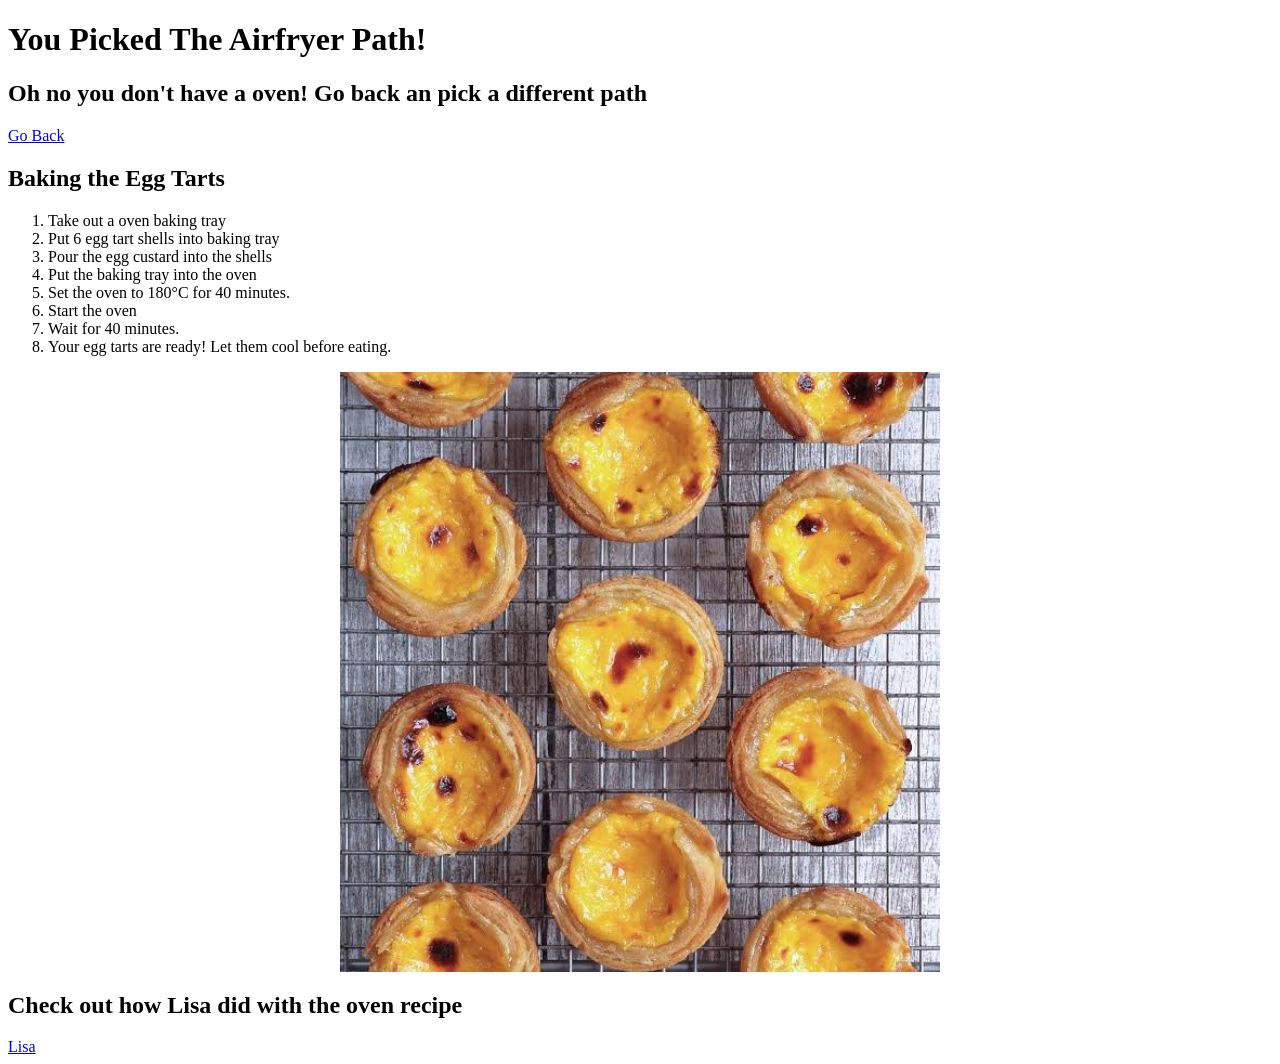
==== Oven.html @ b651e414 "Eggtart" ====
<!DOCTYPE html>
<link rel="stylesheet" href="Eggtart.css">
<html lang="en">
<head>
    <meta charset="UTF-8">
    <meta name="viewport" content="width=device-width, initial-scale=1.0">
    <title>Oven</title>
<body>

    <h1>You Picked The Airfryer Path!</h1>
    <h2>Oh no you don't have a oven! Go back an pick a different path</h2>
    <a href="eggtartpage2.html">Go Back</a>
     <h2>Baking the Egg Tarts </h2>
   <ol>
    <li>Take out a oven baking tray</li>
    <li>Put 6 egg tart shells into baking tray</li>
    <li>Pour the egg custard into the shells</li>
    <li>Put the baking tray into the oven</li>
    <li>Set the oven to 180°C for 40 minutes.</li>
    <li>Start the oven</li>
    <li>Wait for 40 minutes.</li>
    <li>Your egg tarts are ready! Let them cool before eating.</li>
</ol>

  <div style="display: flex; justify-content: center; align-items: center;">
  <img src="oven eggtart.jpeg" alt="Eggtart" width="600"> </div>
<h2>Check out how Lisa did with the oven recipe</h2>
<a href="Egg tart by lisa.html">Lisa</a>
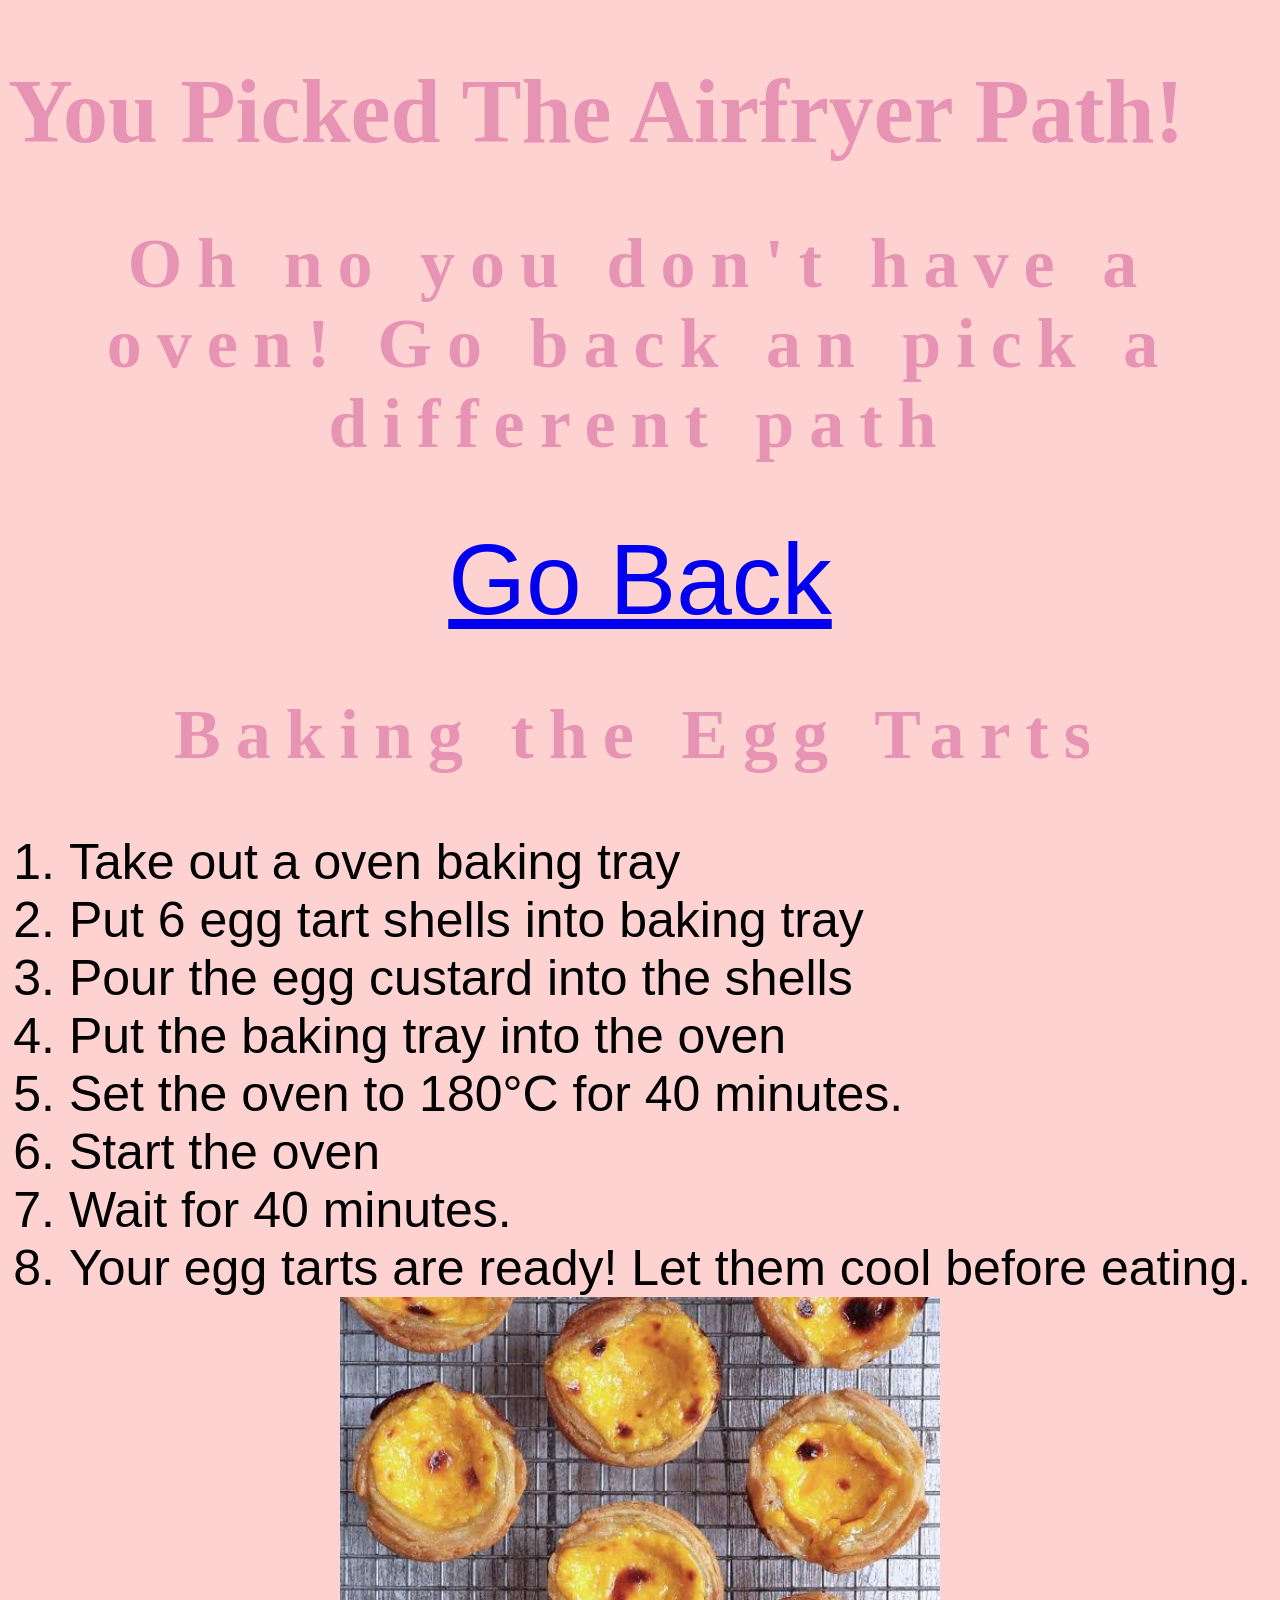
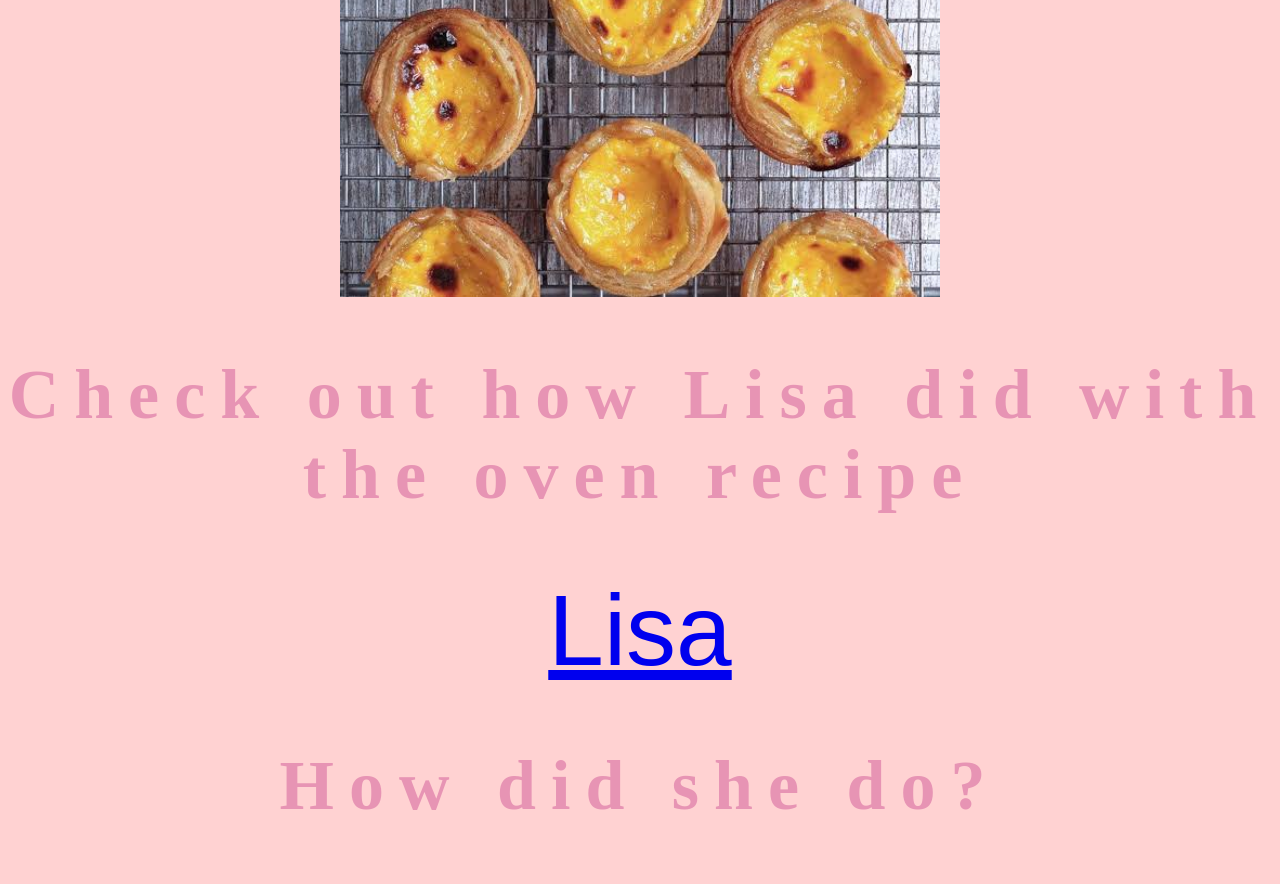
==== commit 4f50a3b8: "v3" ====
--- a/Oven.html
+++ b/Oven.html
@@ -26,3 +26,4 @@
   <img src="oven eggtart.jpeg" alt="Eggtart" width="600"> </div>
 <h2>Check out how Lisa did with the oven recipe</h2>
 <a href="Egg tart by lisa.html">Lisa</a>
+<h2>How did she do?</h2>
--- a/Eggtart.css
+++ b/Eggtart.css
@@ -0,0 +1,40 @@
+h1 {
+  color: #e793b3;
+  font-family: Calamity Jane NF ;
+  font-kerning: 100px;
+  font-size: 90px;
+}
+h2{
+  color: #e794b4;
+  font-family: Calamity Jane NF ;
+  font-size: 70px;
+  letter-spacing: 15px;
+  text-align: center
+}
+a {
+  display: block;
+  text-align: center;
+  font-size: 100px;
+  font-family: 'Calamity Jane NF', sans-serif;
+}
+
+p{
+  text-indent: 30px;
+  color: #;
+  font-family: Calamity Jane NF ;
+  line-height: 1.6;
+  word-spacing: 5px;
+  font-size: 50px;
+}
+ul, ol {
+    font-family: 'Calamity Jane NF', Arial, sans-serif;
+    font-size: 50px;
+    font-weight: normal;
+    width: fit-content;
+    margin: 0 auto;
+    text-align: left;
+}
+
+body {
+  background-color: #ffd2d2;
+}
